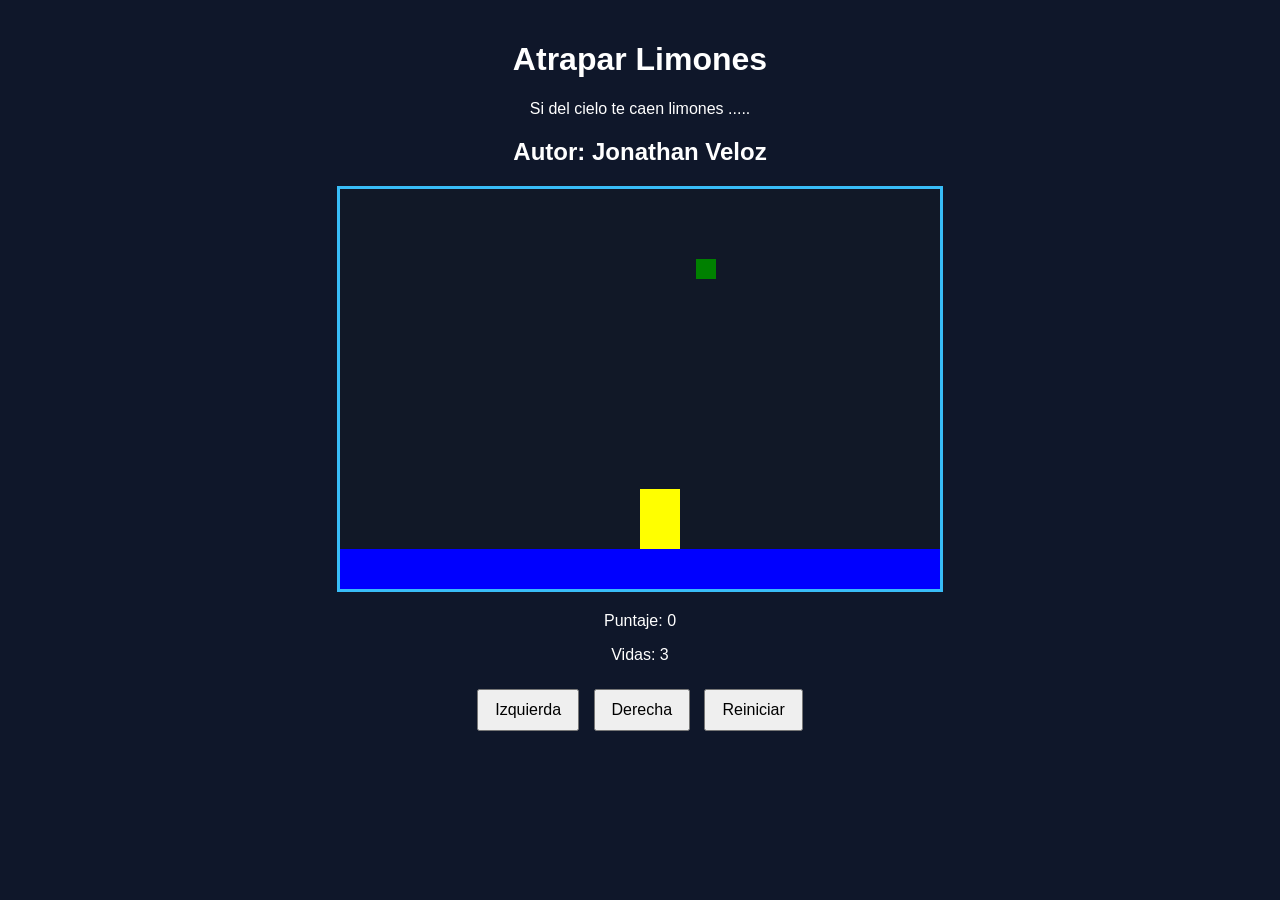
==== index.html @ 32646349 "renombre html principal" ====
<!DOCTYPE html>
<html>
<head>
  <title>Caza Estrellas</title>
  <link rel="stylesheet" href="limones.css"/>
  <script src="utils.js"></script>
</head>
<body onload="iniciar()">
  <div class="contenedor">
    <h1>Atrapar Limones</h1>
    <p>Si del cielo te caen limones ..... </p>
    <h2>Autor: Jonathan Veloz</h2>
    <canvas id="areaJuego" width="600" height="400"></canvas>
    <div class="panel">
      <p>Puntaje: <span id="txtPuntaje">0</span></p>
      <p>Vidas: <span id="txtVidas">3</span></p>
    </div>
    <div class="botones">
      <button onclick="moverIzquierda()">Izquierda</button>
      <button onclick="moverDerecha()">Derecha</button>
      <button onclick="reiniciar()">Reiniciar</button>
    </div>
  </div>
  <script src="limones.js"></script>
</body>
</html>
---- limones.css ----
body {
  font-family: Arial, sans-serif;
  background-color: #0f172a;
  color: white;
  text-align: center;
  margin: 0;
  padding: 20px;
}

.contenedor {
  max-width: 800px;
  margin: 0 auto;
}

canvas {
  background-color: #111827;
  border: 3px solid #38bdf8;
  display: block;
  margin: 20px auto;
}

.panel {
  margin: 20px 0;
}

.botones button {
  margin: 5px;
  padding: 10px 16px;
  font-size: 16px;
  cursor: pointer;
}
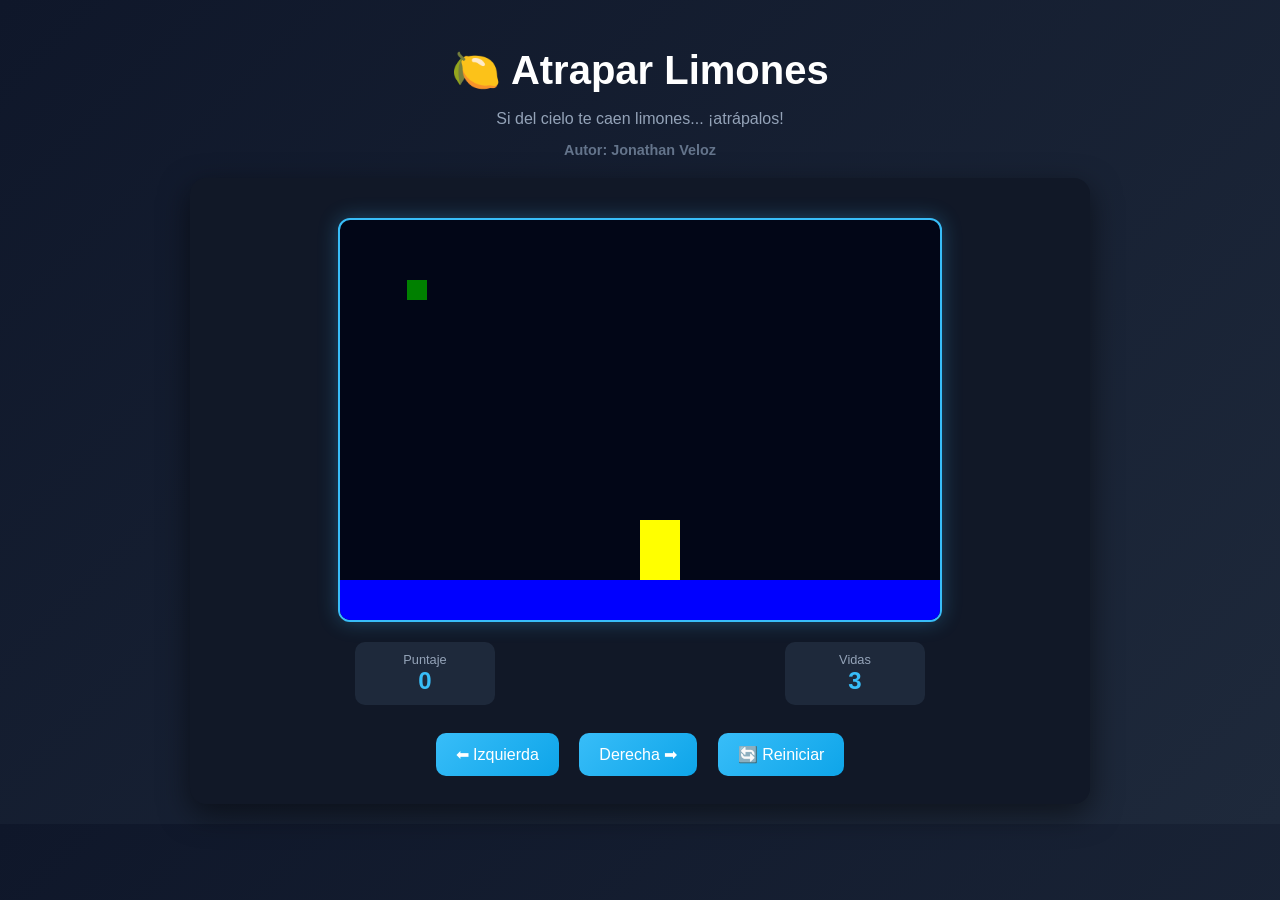
==== commit 19c341a9: "feat: mejoras visuales con ChatGPT" ====
--- a/index.html
+++ b/index.html
@@ -1,26 +1,43 @@
 <!DOCTYPE html>
 <html>
 <head>
-  <title>Caza Estrellas</title>
+  <title>Atrapar Limones</title>
   <link rel="stylesheet" href="limones.css"/>
   <script src="utils.js"></script>
 </head>
 <body onload="iniciar()">
   <div class="contenedor">
-    <h1>Atrapar Limones</h1>
-    <p>Si del cielo te caen limones ..... </p>
-    <h2>Autor: Jonathan Veloz</h2>
-    <canvas id="areaJuego" width="600" height="400"></canvas>
-    <div class="panel">
-      <p>Puntaje: <span id="txtPuntaje">0</span></p>
-      <p>Vidas: <span id="txtVidas">3</span></p>
+    
+    <header class="header">
+      <h1>🍋 Atrapar Limones</h1>
+      <p class="subtitulo">Si del cielo te caen limones... ¡atrápalos!</p>
+      <h3 class="autor">Autor: Jonathan Veloz</h3>
+    </header>
+
+    <div class="game-card">
+      <canvas id="areaJuego" width="600" height="400"></canvas>
+
+      <div class="panel">
+        <div class="info">
+          <p>Puntaje</p>
+          <span id="txtPuntaje">0</span>
+        </div>
+
+        <div class="info">
+          <p>Vidas</p>
+          <span id="txtVidas">3</span>
+        </div>
+      </div>
+
+      <div class="botones">
+        <button onclick="moverIzquierda()">⬅ Izquierda</button>
+        <button onclick="moverDerecha()">Derecha ➡</button>
+        <button class="btn-reiniciar" onclick="reiniciar()">🔄 Reiniciar</button>
+      </div>
     </div>
-    <div class="botones">
-      <button onclick="moverIzquierda()">Izquierda</button>
-      <button onclick="moverDerecha()">Derecha</button>
-      <button onclick="reiniciar()">Reiniciar</button>
-    </div>
+
   </div>
+
   <script src="limones.js"></script>
 </body>
 </html>
--- a/limones.css
+++ b/limones.css
@@ -1,31 +1,107 @@
 body {
-  font-family: Arial, sans-serif;
-  background-color: #0f172a;
+  font-family: 'Segoe UI', Tahoma, sans-serif;
+  background: linear-gradient(135deg, #0f172a, #1e293b);
   color: white;
   text-align: center;
   margin: 0;
   padding: 20px;
 }
 
+/* CONTENEDOR */
 .contenedor {
-  max-width: 800px;
+  max-width: 900px;
   margin: 0 auto;
 }
 
+/* HEADER */
+.header h1 {
+  font-size: 2.5rem;
+  margin-bottom: 5px;
+}
+
+.subtitulo {
+  color: #94a3b8;
+  margin-bottom: 5px;
+}
+
+.autor {
+  font-size: 0.9rem;
+  color: #64748b;
+}
+
+/* TARJETA DEL JUEGO */
+.game-card {
+  background: #111827;
+  padding: 20px;
+  border-radius: 16px;
+  box-shadow: 0 10px 30px rgba(0,0,0,0.5);
+  margin-top: 20px;
+}
+
+/* CANVAS */
 canvas {
-  background-color: #111827;
-  border: 3px solid #38bdf8;
+  background-color: #020617;
+  border-radius: 12px;
+  border: 2px solid #38bdf8;
   display: block;
   margin: 20px auto;
+  box-shadow: 0 0 20px rgba(56, 189, 248, 0.3);
 }
 
+/* PANEL */
 .panel {
+  display: flex;
+  justify-content: space-around;
   margin: 20px 0;
 }
 
+.info {
+  background: #1e293b;
+  padding: 10px 20px;
+  border-radius: 10px;
+  min-width: 100px;
+}
+
+.info p {
+  margin: 0;
+  font-size: 0.8rem;
+  color: #94a3b8;
+}
+
+.info span {
+  font-size: 1.5rem;
+  font-weight: bold;
+  color: #38bdf8;
+}
+
+/* BOTONES */
+.botones {
+  margin-top: 15px;
+}
+
 .botones button {
-  margin: 5px;
-  padding: 10px 16px;
+  margin: 8px;
+  padding: 12px 20px;
   font-size: 16px;
+  border: none;
+  border-radius: 10px;
   cursor: pointer;
+  background: linear-gradient(135deg, #38bdf8, #0ea5e9);
+  color: white;
+  transition: all 0.2s ease;
+}
+
+/* HOVER */
+.botones button:hover {
+  transform: translateY(-3px);
+  box-shadow: 0 5px 15px rgba(56, 189, 248, 0.4);
+}
+
+/* BOTÓN REINICIAR */
+.btn-reiniciar {
+  background: linear-gradient(135deg, #f43f5e, #e11d48);
+}
+
+.btn-reiniciar:hover {
+  box-shadow: 0 5px 15px rgba(244, 63, 94, 0.4);
 }
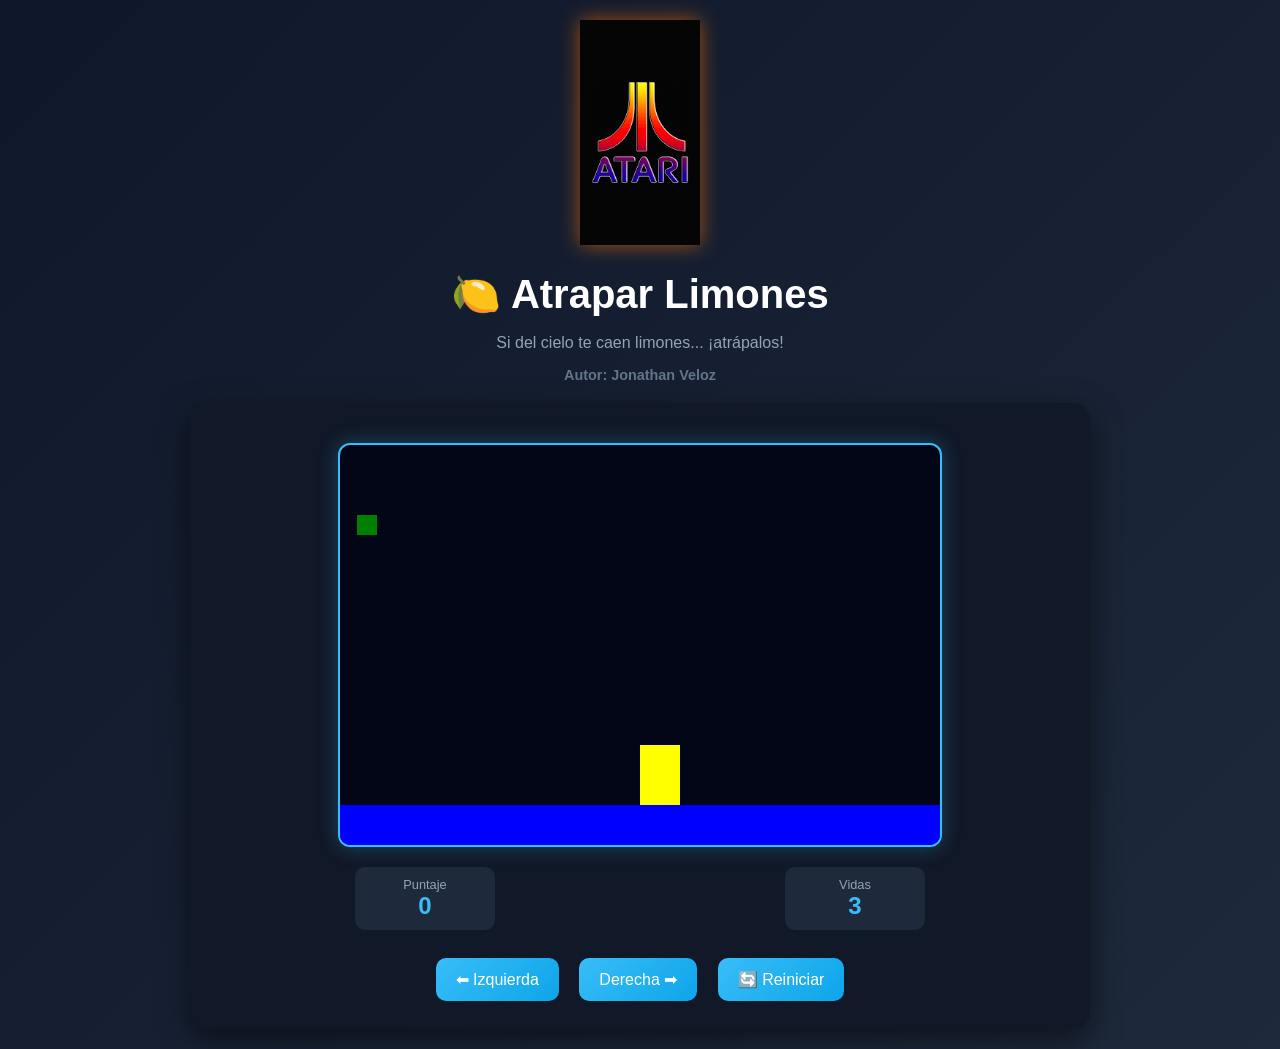
==== commit c521ebf3: "feat: agregar logo" ====
--- a/index.html
+++ b/index.html
@@ -8,6 +8,8 @@
 <body onload="iniciar()">
   <div class="contenedor">
     
+    <img src="logoAtary.jpg" alt="Logo Atari" class="logo-atari"> 
+
     <header class="header">
       <h1>🍋 Atrapar Limones</h1>
       <p class="subtitulo">Si del cielo te caen limones... ¡atrápalos!</p>
--- a/limones.css
+++ b/limones.css
@@ -104,4 +104,25 @@
 
 .btn-reiniciar:hover {
   box-shadow: 0 5px 15px rgba(244, 63, 94, 0.4);
+}
+
+.logo-atari { 
+  width: 120px;
+  margin-bottom: 10px;
+
+  /* Centrado */
+  display: block;
+  margin-left: auto;
+  margin-right: auto;
+
+  /* Efecto glow retro */
+  filter: drop-shadow(0 0 10px rgba(255, 115, 0, 0.6));
+
+  /* Animación suave */
+  transition: transform 0.3s ease;
+}
+
+/* Pequeño efecto interactivo */
+.logo-atari:hover {
+  transform: scale(1.1);
 }
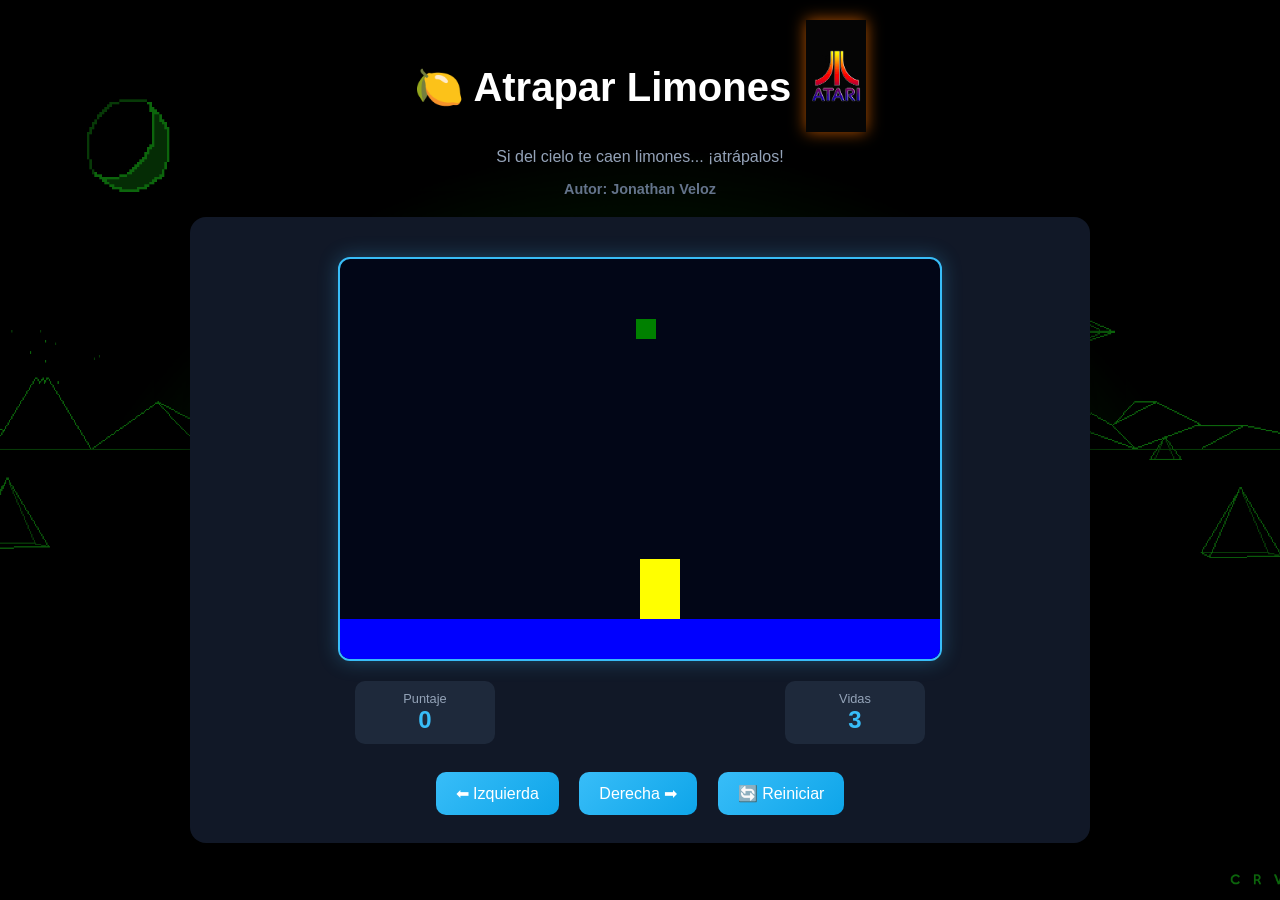
==== commit 403480e9: "feat: cambio posicion logo" ====
--- a/index.html
+++ b/index.html
@@ -7,14 +7,16 @@
 </head>
 <body onload="iniciar()">
   <div class="contenedor">
-    
-    <img src="logoAtary.jpg" alt="Logo Atari" class="logo-atari"> 
 
-    <header class="header">
-      <h1>🍋 Atrapar Limones</h1>
-      <p class="subtitulo">Si del cielo te caen limones... ¡atrápalos!</p>
-      <h3 class="autor">Autor: Jonathan Veloz</h3>
-    </header>
+<header class="header">
+  <div class="titulo-con-logo">
+    <h1>🍋 Atrapar Limones</h1>
+    <img src="logoAtary.jpg" alt="Logo Atari" class="logo-atari">
+  </div>
+
+  <p class="subtitulo">Si del cielo te caen limones... ¡atrápalos!</p>
+  <h3 class="autor">Autor: Jonathan Veloz</h3>
+</header>
 
     <div class="game-card">
       <canvas id="areaJuego" width="600" height="400"></canvas>
--- a/limones.css
+++ b/limones.css
@@ -1,10 +1,28 @@
 body {
   font-family: 'Segoe UI', Tahoma, sans-serif;
-  background: linear-gradient(135deg, #0f172a, #1e293b);
+
+  /* Imagen de fondo */
+  background-image: url("fondoAtary.jpg");
+  background-size: cover;
+  background-position: center;
+  background-repeat: no-repeat;
+  background-attachment: fixed;
+
+  /* Oscurecer un poco para que se vea el juego */
+  position: relative;
   color: white;
   text-align: center;
   margin: 0;
   padding: 20px;
+}
+
+/* CAPA OSCURA ENCIMA (MEJORA VISIBILIDAD) */
+body::before {
+  content: "";
+  position: fixed;
+  inset: 0;
+  background: rgba(0, 0, 0, 0.6); /* ajusta entre 0.5 - 0.7 */
+  z-index: -1;
 }
 
 /* CONTENEDOR */
@@ -106,23 +124,24 @@
   box-shadow: 0 5px 15px rgba(244, 63, 94, 0.4);
 }
 
-.logo-atari { 
-  width: 120px;
-  margin-bottom: 10px;
+.titulo-con-logo {
+  display: flex;
+  align-items: center;
+  justify-content: center;
+  gap: 15px;
+}
 
-  /* Centrado */
-  display: block;
-  margin-left: auto;
-  margin-right: auto;
+/* LOGO MÁS PEQUEÑO Y A LA DERECHA */
+.logo-atari {
+  width: 60px;
 
-  /* Efecto glow retro */
-  filter: drop-shadow(0 0 10px rgba(255, 115, 0, 0.6));
+  /* efecto glow */
+  filter: drop-shadow(0 0 8px rgba(255, 115, 0, 0.7));
 
-  /* Animación suave */
   transition: transform 0.3s ease;
 }
 
-/* Pequeño efecto interactivo */
 .logo-atari:hover {
   transform: scale(1.1);
-}+}
+
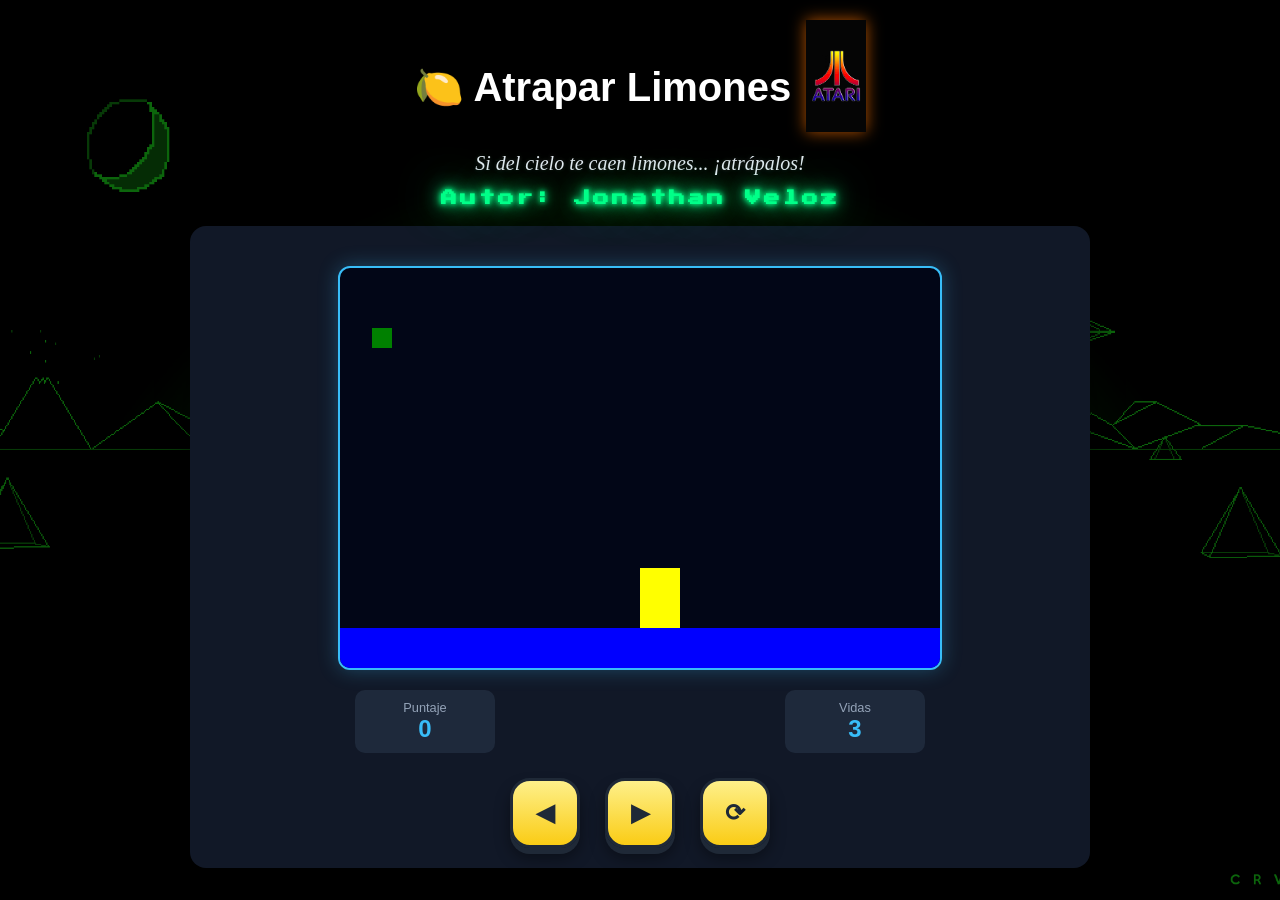
==== commit 77276af5: "feat: agregar estilos a letras y botones" ====
--- a/index.html
+++ b/index.html
@@ -8,7 +8,7 @@
 <body onload="iniciar()">
   <div class="contenedor">
 
-<header class="header">
+  <header class="header">
   <div class="titulo-con-logo">
     <h1>🍋 Atrapar Limones</h1>
     <img src="logoAtary.jpg" alt="Logo Atari" class="logo-atari">
@@ -34,9 +34,9 @@
       </div>
 
       <div class="botones">
-        <button onclick="moverIzquierda()">⬅ Izquierda</button>
-        <button onclick="moverDerecha()">Derecha ➡</button>
-        <button class="btn-reiniciar" onclick="reiniciar()">🔄 Reiniciar</button>
+        <button onclick="moverIzquierda()">◀</button>
+        <button onclick="moverDerecha()">▶</button>
+        <button class="btn-reiniciar" onclick="reiniciar()">⟳</button>
       </div>
     </div>
 
--- a/limones.css
+++ b/limones.css
@@ -1,3 +1,4 @@
+@import url('https://fonts.googleapis.com/css2?family=Press+Start+2P&display=swap');
 body {
   font-family: 'Segoe UI', Tahoma, sans-serif;
 
@@ -38,13 +39,41 @@
 }
 
 .subtitulo {
-  color: #94a3b8;
-  margin-bottom: 5px;
+  font-family: 'Segoe UI', cursive;
+
+  /* Tamaño más grande */
+  font-size: 20px;
+
+  /* Estilo cursiva */
+  font-style: italic;
+
+  color: #e2e8f0;
+  margin-bottom: 10px;
+
+  /* Toque elegante */
+  text-shadow: 0 0 5px rgba(255,255,255,0.2);
 }
 
 .autor {
-  font-size: 0.9rem;
-  color: #64748b;
+  font-family: 'Press Start 2P', cursive;
+
+  /* Tamaño más grande */
+  font-size: 16px;
+
+  margin-top: 15px;
+
+  /* Color neón estilo Atari */
+  color: #00ff88;
+
+  /* Glow más fuerte */
+  text-shadow: 
+    0 0 5px #00ff88,
+    0 0 10px #00ff88,
+    0 0 20px #00ff88,
+    0 0 40px rgba(0, 255, 136, 0.7);
+
+  /* Espaciado tipo arcade */
+  letter-spacing: 3px;
 }
 
 /* TARJETA DEL JUEGO */
@@ -94,34 +123,79 @@
 
 /* BOTONES */
 .botones {
-  margin-top: 15px;
-}
-
+  display: flex;
+  justify-content: center;
+  align-items: center;
+  gap: 25px;
+  margin-top: 25px;
+}
+
+/* BOTONES DIRECCIÓN (ESTILO GAMEPAD) */
 .botones button {
-  margin: 8px;
-  padding: 12px 20px;
-  font-size: 16px;
-  border: none;
-  border-radius: 10px;
+  width: 70px;
+  height: 70px;
+  border-radius: 20px;
+  border: 3px solid #1f2937;
   cursor: pointer;
-  background: linear-gradient(135deg, #38bdf8, #0ea5e9);
-  color: white;
-  transition: all 0.2s ease;
+
+  /* Amarillo limón 🍋 */
+  background: linear-gradient(180deg, #fef08a, #facc15);
+
+  color: #1f2937;
+  font-size: 24px;
+  font-weight: bold;
+
+  /* Sombra tipo botón físico */
+  box-shadow: 
+    0 6px 0 #1f2937,
+    0 10px 15px rgba(0,0,0,0.4);
+
+  transition: all 0.15s ease-in-out;
 }
 
 /* HOVER */
 .botones button:hover {
   transform: translateY(-3px);
-  box-shadow: 0 5px 15px rgba(56, 189, 248, 0.4);
-}
-
-/* BOTÓN REINICIAR */
+  box-shadow: 
+    0 8px 0 #1f2937,
+    0 14px 20px rgba(0,0,0,0.5);
+}
+
+/* CLICK */
+.botones button:active {
+  transform: translateY(4px);
+  box-shadow: 
+    0 2px 0 #1f2937,
+    0 5px 10px rgba(0,0,0,0.4);
+}
+
+/* BOTÓN REINICIAR (ROJO Y REDONDO 🔴) */
 .btn-reiniciar {
-  background: linear-gradient(135deg, #f43f5e, #e11d48);
-}
-
+  width: 65px;
+  height: 65px;
+  border-radius: 50%;
+
+  background: linear-gradient(180deg, #f87171, #dc2626);
+  color: white;
+
+  border: 3px solid #1f2937;
+
+  box-shadow: 
+    0 6px 0 #1f2937,
+    0 10px 15px rgba(0,0,0,0.4);
+}
+
+/* HOVER REINICIAR */
 .btn-reiniciar:hover {
-  box-shadow: 0 5px 15px rgba(244, 63, 94, 0.4);
+  transform: translateY(-3px) scale(1.05);
+  box-shadow: 
+    0 8px 0 #1f2937,
+    0 14px 20px rgba(0,0,0,0.5);
+}
+
+/* CLICK REINICIAR */
+.btn-reiniciar:active {
+  transform: translateY(4px);
 }
 
 .titulo-con-logo {
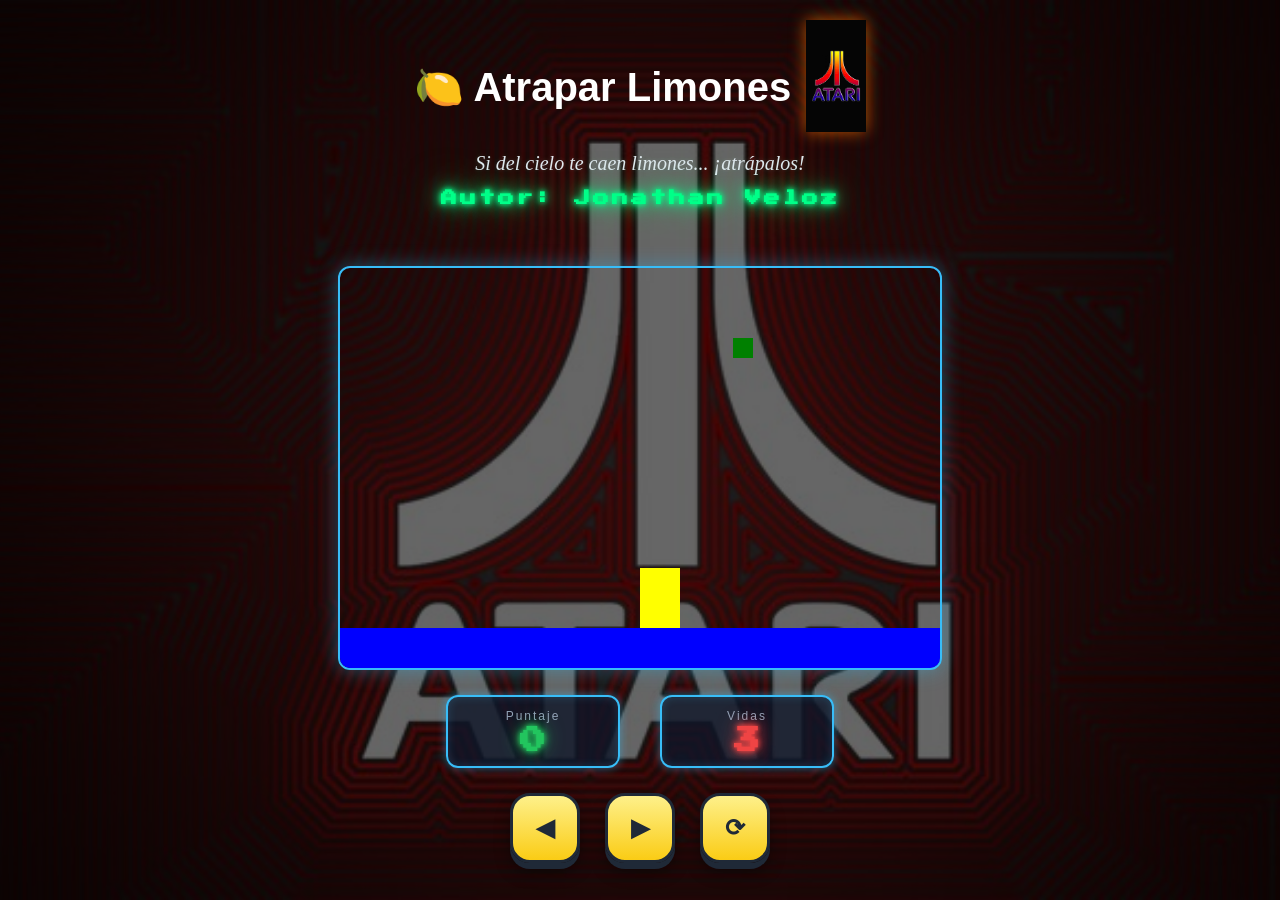
==== commit 264bb89e: "feat: add backgoround image 2" ====
--- a/index.html
+++ b/index.html
@@ -8,36 +8,36 @@
 <body onload="iniciar()">
   <div class="contenedor">
 
-  <header class="header">
-  <div class="titulo-con-logo">
-    <h1>🍋 Atrapar Limones</h1>
-    <img src="logoAtary.jpg" alt="Logo Atari" class="logo-atari">
-  </div>
+ <header class="header">
+    <div class="titulo-con-logo">
+     <h1>🍋 Atrapar Limones</h1>
+     <img src="logoAtary.jpg" alt="Logo Atari" class="logo-atari">
+    </div>
 
-  <p class="subtitulo">Si del cielo te caen limones... ¡atrápalos!</p>
-  <h3 class="autor">Autor: Jonathan Veloz</h3>
-</header>
+   <p class="subtitulo">Si del cielo te caen limones... ¡atrápalos!</p>
+   <h3 class="autor">Autor: Jonathan Veloz</h3>
+  </header>
 
-    <div class="game-card">
-      <canvas id="areaJuego" width="600" height="400"></canvas>
+  <div class="game-card">
+    <canvas id="areaJuego" width="600" height="400"></canvas>
 
-      <div class="panel">
-        <div class="info">
-          <p>Puntaje</p>
-          <span id="txtPuntaje">0</span>
-        </div>
-
-        <div class="info">
-          <p>Vidas</p>
-          <span id="txtVidas">3</span>
-        </div>
+    <div class="panel">
+      <div class="info">
+        <p>Puntaje</p>
+        <span id="txtPuntaje">0</span>
       </div>
 
-      <div class="botones">
-        <button onclick="moverIzquierda()">◀</button>
-        <button onclick="moverDerecha()">▶</button>
-        <button class="btn-reiniciar" onclick="reiniciar()">⟳</button>
+      <div class="info">
+        <p>Vidas</p>
+        <span id="txtVidas">3</span>
       </div>
+    </div>
+
+    <div class="botones">
+      <button onclick="moverIzquierda()">◀</button>
+      <button onclick="moverDerecha()">▶</button>
+      <button class="btn-reiniciar" onclick="reiniciar()">⟳</button>
+    </div>
     </div>
 
   </div>
--- a/limones.css
+++ b/limones.css
@@ -3,7 +3,7 @@
   font-family: 'Segoe UI', Tahoma, sans-serif;
 
   /* Imagen de fondo */
-  background-image: url("fondoAtary.jpg");
+  background-image: url("Background2.jpg");
   background-size: cover;
   background-position: center;
   background-repeat: no-repeat;
@@ -78,47 +78,87 @@
 
 /* TARJETA DEL JUEGO */
 .game-card {
-  background: #111827;
+  background: transparent; /* ❌ quitamos el plomo */
   padding: 20px;
   border-radius: 16px;
-  box-shadow: 0 10px 30px rgba(0,0,0,0.5);
+
+  /* puedes dejar o suavizar la sombra */
+  box-shadow: none;
+
   margin-top: 20px;
 }
 
 /* CANVAS */
 canvas {
-  background-color: #020617;
+  background-color: transparent; /* ❌ sin fondo */
   border-radius: 12px;
   border: 2px solid #38bdf8;
   display: block;
   margin: 20px auto;
-  box-shadow: 0 0 20px rgba(56, 189, 248, 0.3);
+
+  /* glow para que destaque */
+  box-shadow: 0 0 20px rgba(56, 189, 248, 0.4);
 }
 
 /* PANEL */
+/* CONTENEDOR DEL PANEL */
 .panel {
   display: flex;
-  justify-content: space-around;
-  margin: 20px 0;
-}
-
+  justify-content: center;
+  gap: 40px;
+  margin: 25px 0;
+}
+
+/* TARJETAS */
 .info {
-  background: #1e293b;
-  padding: 10px 20px;
-  border-radius: 10px;
-  min-width: 100px;
-}
-
+  background: rgba(15, 23, 42, 0.8);
+  border: 2px solid #38bdf8;
+  border-radius: 12px;
+  padding: 12px 25px;
+  min-width: 120px;
+
+  /* Efecto glow */
+  box-shadow: 
+    0 0 10px rgba(56, 189, 248, 0.5),
+    inset 0 0 10px rgba(56, 189, 248, 0.2);
+}
+
+/* TEXTO LABEL */
 .info p {
   margin: 0;
-  font-size: 0.8rem;
+  font-size: 12px;
   color: #94a3b8;
-}
-
+  letter-spacing: 2px;
+}
+
+/* VALORES (PUNTAJE Y VIDAS) */
 .info span {
-  font-size: 1.5rem;
+  display: block;
+  margin-top: 5px;
+  font-size: 26px;
   font-weight: bold;
-  color: #38bdf8;
+
+  /* Estilo digital */
+  font-family: 'Press Start 2P', cursive;
+
+  /* Color neón */
+  color: #22c55e;
+
+  /* Glow fuerte */
+  text-shadow:
+    0 0 5px #22c55e,
+    0 0 10px #22c55e,
+    0 0 20px rgba(34, 197, 94, 0.8);
+}
+
+/* VIDAS EN ROJO */
+#txtVidas {
+  color: #ef4444;
+
+  text-shadow:
+    0 0 5px #ef4444,
+    0 0 10px #ef4444,
+    0 0 20px rgba(239, 68, 68, 0.8);
 }
 
 /* BOTONES */
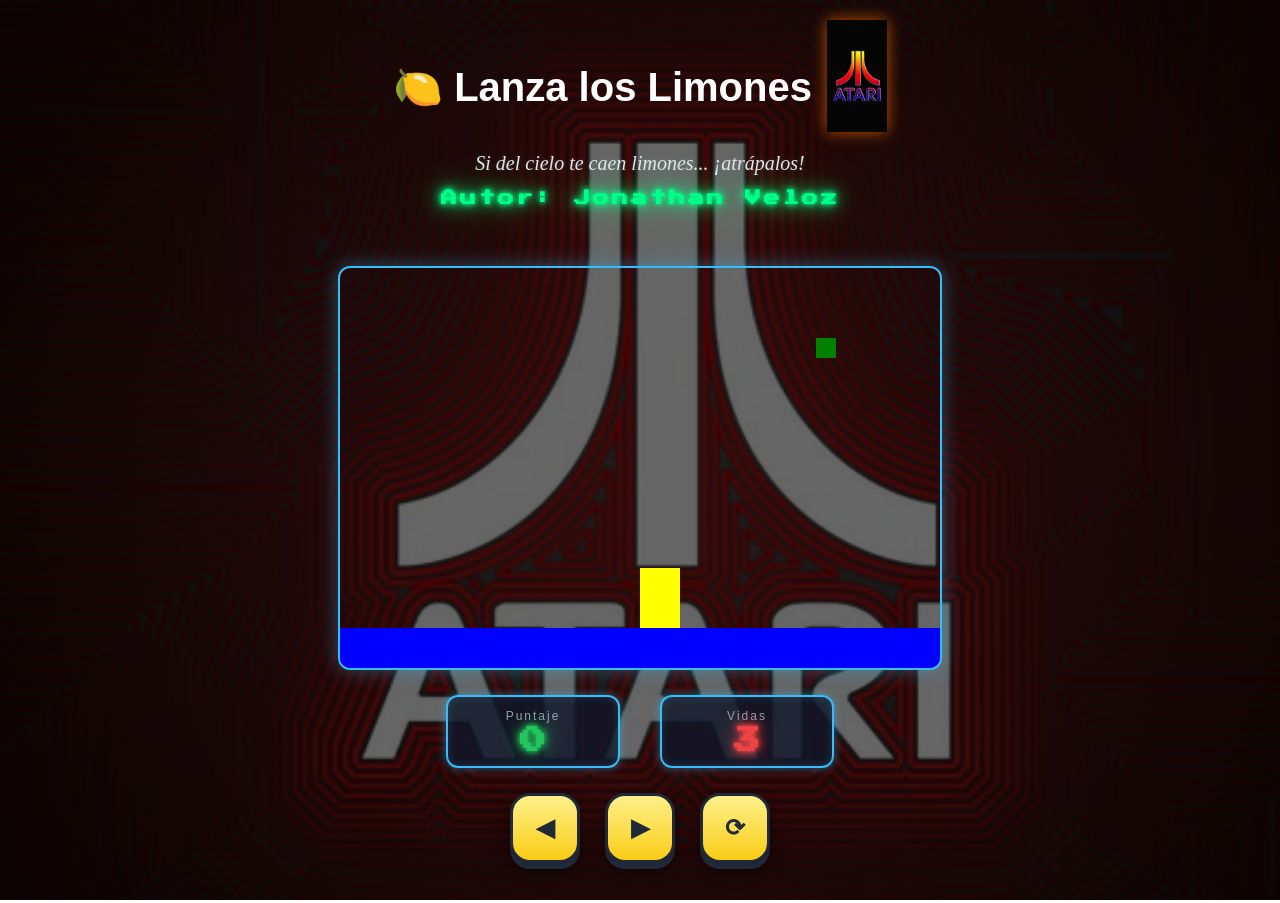
==== commit 729c0cb1: "feat: Cambio Titulo" ====
--- a/index.html
+++ b/index.html
@@ -10,7 +10,7 @@
 
  <header class="header">
     <div class="titulo-con-logo">
-     <h1>🍋 Atrapar Limones</h1>
+     <h1>🍋 Lanza los Limones</h1>
      <img src="logoAtary.jpg" alt="Logo Atari" class="logo-atari">
     </div>
 
